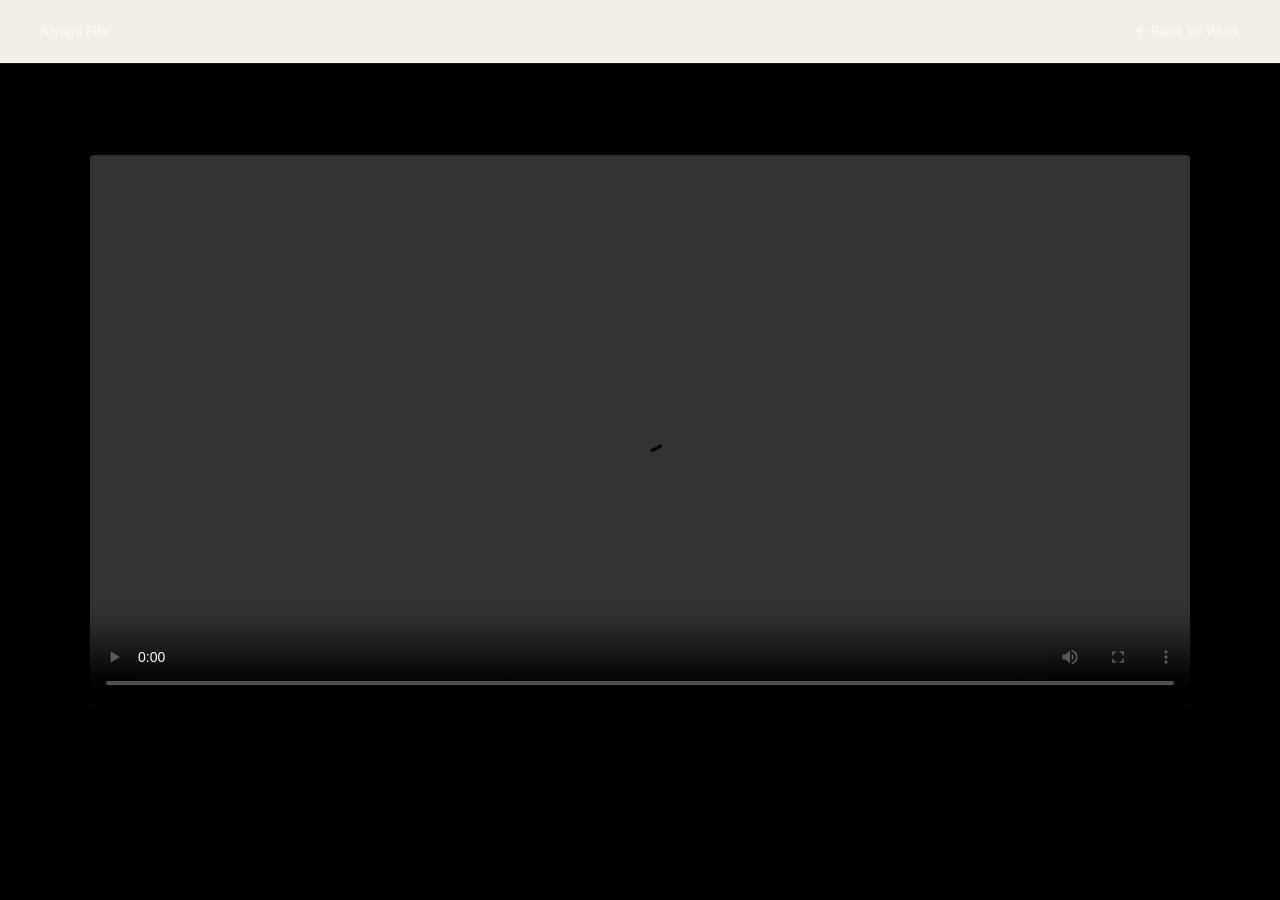
==== att.html @ bc3f8461 "Add dedicated video pages for AT&T, Herdez, and Wells Fargo Food Bank Co-Authored-By: Claude Sonnet " ====
<!DOCTYPE html>
<html lang="en">
<head>
  <meta charset="UTF-8" />
  <meta name="viewport" content="width=device-width, initial-scale=1.0" />
  <title>AT&T Fiber — Amani Fife</title>
  <link rel="stylesheet" href="style.css" />
  <style>
    body { margin: 0; background: #000; display: flex; flex-direction: column; min-height: 100vh; }
    .video-page-nav { display: flex; align-items: center; justify-content: space-between; padding: 20px 40px; }
    .video-page-nav a { color: #fff; text-decoration: none; font-size: 0.9rem; opacity: 0.7; }
    .video-page-nav a:hover { opacity: 1; }
    .video-wrapper { flex: 1; display: flex; align-items: center; justify-content: center; padding: 20px 40px 60px; }
    video { width: 100%; max-width: 1100px; border-radius: 4px; }
  </style>
</head>
<body>
  <nav class="video-page-nav">
    <a href="index.html">Amani Fife</a>
    <a href="work.html">← Back to Work</a>
  </nav>
  <div class="video-wrapper">
    <video src="images/att.mp4" controls autoplay playsinline></video>
  </div>
</body>
</html>
---- style.css ----
/* ============================================
   AMANI FIFE — amani-fife.github.io
   Editorial portfolio stylesheet
   ============================================ */

@import url('https://fonts.googleapis.com/css2?family=Playfair+Display:ital,wght@0,400;0,700;0,900;1,400;1,700&family=DM+Sans:wght@300;400;500&display=swap');

/* --- Variables --- */
:root {
  --cream: #F4EFE6;
  --black: #141414;
  --accent: #D4FF3E;       /* electric chartreuse — the pop */
  --accent-dark: #A8CC00;
  --muted: #888;
  --serif: 'Playfair Display', Georgia, serif;
  --sans: 'DM Sans', system-ui, sans-serif;
  --nav-height: 64px;
}

/* --- Reset --- */
*, *::before, *::after { box-sizing: border-box; margin: 0; padding: 0; }

html { scroll-behavior: smooth; }

body {
  font-family: var(--sans);
  background: var(--cream);
  color: var(--black);
  font-size: 16px;
  line-height: 1.6;
  -webkit-font-smoothing: antialiased;
}

img { max-width: 100%; display: block; }
a { color: inherit; text-decoration: none; }

/* --- Nav --- */
nav {
  position: fixed;
  top: 0; left: 0; right: 0;
  height: var(--nav-height);
  display: flex;
  align-items: center;
  justify-content: space-between;
  padding: 0 40px;
  background: var(--cream);
  border-bottom: 1.5px solid var(--black);
  z-index: 100;
}

.nav-logo {
  font-family: var(--serif);
  font-size: 1.15rem;
  font-weight: 700;
  letter-spacing: -0.02em;
}

.nav-links {
  display: flex;
  gap: 36px;
  list-style: none;
}

.nav-links a {
  font-size: 0.85rem;
  font-weight: 500;
  letter-spacing: 0.08em;
  text-transform: uppercase;
  position: relative;
  padding-bottom: 2px;
  transition: color 0.2s;
}

.nav-links a::after {
  content: '';
  position: absolute;
  bottom: 0; left: 0;
  width: 0; height: 1.5px;
  background: var(--black);
  transition: width 0.25s ease;
}

.nav-links a:hover::after,
.nav-links a.active::after { width: 100%; }

/* --- Page wrapper --- */
.page {
  padding-top: var(--nav-height);
  min-height: 100vh;
}

/* --- Typography --- */
h1, h2, h3 { font-family: var(--serif); line-height: 1.1; }

.eyebrow {
  font-size: 0.75rem;
  font-weight: 500;
  letter-spacing: 0.14em;
  text-transform: uppercase;
  color: var(--muted);
  margin-bottom: 16px;
}

/* --- Accent pill / tag --- */
.pill {
  display: inline-block;
  background: var(--accent);
  color: var(--black);
  padding: 4px 14px;
  border-radius: 100px;
  font-size: 0.78rem;
  font-weight: 500;
  letter-spacing: 0.06em;
  text-transform: uppercase;
}

/* --- Buttons --- */
.btn {
  display: inline-block;
  padding: 14px 32px;
  font-family: var(--sans);
  font-size: 0.85rem;
  font-weight: 500;
  letter-spacing: 0.08em;
  text-transform: uppercase;
  border: 1.5px solid var(--black);
  background: transparent;
  cursor: pointer;
  transition: background 0.2s, color 0.2s;
}
.btn:hover { background: var(--black); color: var(--cream); }

.btn-fill {
  background: var(--black);
  color: var(--cream);
}
.btn-fill:hover { background: var(--accent); color: var(--black); border-color: var(--accent); }

/* --- Divider --- */
hr {
  border: none;
  border-top: 1.5px solid var(--black);
  margin: 0;
}

/* --- Footer --- */
footer {
  border-top: 1.5px solid var(--black);
  padding: 32px 40px;
  display: flex;
  align-items: center;
  justify-content: space-between;
  font-size: 0.8rem;
  color: var(--muted);
}

footer a { transition: color 0.2s; }
footer a:hover { color: var(--black); }

/* ============================================
   HOME / ABOUT
   ============================================ */

.home-hero {
  display: grid;
  grid-template-columns: 1fr 1fr;
  min-height: calc(100vh - var(--nav-height));
  border-bottom: 1.5px solid var(--black);
}

.home-hero-text {
  padding: 80px 60px 80px 40px;
  display: flex;
  flex-direction: column;
  justify-content: center;
  border-right: 1.5px solid var(--black);
}

.home-hero-text h1 {
  font-size: clamp(3.5rem, 6vw, 6rem);
  font-weight: 900;
  line-height: 1;
  margin-bottom: 32px;
}

.home-hero-text h1 em {
  font-style: italic;
  color: var(--muted);
}

.home-hero-text p {
  font-size: 1.05rem;
  line-height: 1.7;
  max-width: 480px;
  margin-bottom: 40px;
  color: #333;
}

.home-hero-image {
  background: var(--black);
  position: relative;
  overflow: hidden;
}

.home-hero-image img {
  width: 100%;
  height: 100%;
  object-fit: cover;
  opacity: 0.88;
  mix-blend-mode: luminosity;
}

.home-hero-image-placeholder {
  width: 100%;
  height: 100%;
  min-height: 500px;
  display: flex;
  flex-direction: column;
  align-items: center;
  justify-content: center;
  color: rgba(255,255,255,0.25);
  font-family: var(--serif);
  font-style: italic;
  font-size: 1.1rem;
  gap: 12px;
}

.home-about {
  display: grid;
  grid-template-columns: 1fr 2fr;
  padding: 80px 40px;
  gap: 60px;
  border-bottom: 1.5px solid var(--black);
}

.home-about-label {
  font-family: var(--serif);
  font-size: 2rem;
  font-weight: 700;
}

.home-about-body p {
  font-size: 1.1rem;
  line-height: 1.8;
  margin-bottom: 20px;
  max-width: 600px;
}

.clients-strip {
  padding: 40px;
  border-bottom: 1.5px solid var(--black);
}

.clients-strip .eyebrow { margin-bottom: 24px; }

.clients-list {
  display: flex;
  flex-wrap: wrap;
  gap: 12px;
}

.client-tag {
  padding: 8px 20px;
  border: 1.5px solid var(--black);
  font-size: 0.82rem;
  font-weight: 500;
  letter-spacing: 0.04em;
  transition: background 0.2s, color 0.2s;
}

.client-tag:hover {
  background: var(--accent);
  border-color: var(--accent);
}

/* ============================================
   WORK / PORTFOLIO
   ============================================ */

.work-header {
  padding: 80px 40px 60px;
  border-bottom: 1.5px solid var(--black);
}

.work-header h1 {
  font-size: clamp(3rem, 6vw, 7rem);
  font-weight: 900;
  line-height: 1;
}

.work-header h1 span {
  display: block;
  font-style: italic;
  font-weight: 400;
  color: var(--muted);
}

.work-grid {
  display: grid;
  grid-template-columns: 1fr 1fr;
}

.work-item {
  border-bottom: 1.5px solid var(--black);
  border-right: 1.5px solid var(--black);
  overflow: hidden;
  position: relative;
  cursor: pointer;
  background: var(--black);
  min-height: 340px;
  display: flex;
  flex-direction: column;
  justify-content: flex-end;
  padding: 32px;
}

.work-item:nth-child(even) { border-right: none; }

.work-item-bg {
  position: absolute;
  inset: 0;
  background-size: cover;
  background-position: center;
  opacity: 0.4;
  transition: opacity 0.4s ease, transform 0.5s ease;
}

.work-item:hover .work-item-bg {
  opacity: 0.6;
  transform: scale(1.04);
}

.work-item-content {
  position: relative;
  z-index: 2;
}

.work-item-number {
  font-size: 0.72rem;
  letter-spacing: 0.12em;
  text-transform: uppercase;
  color: rgba(255,255,255,0.4);
  margin-bottom: 8px;
}

.work-item h2 {
  font-size: 1.8rem;
  color: var(--cream);
  line-height: 1.1;
  margin-bottom: 8px;
}

.work-item p {
  font-size: 0.85rem;
  color: rgba(255,255,255,0.6);
  letter-spacing: 0.04em;
  text-transform: uppercase;
  font-weight: 500;
}

.work-item .work-arrow {
  position: absolute;
  top: 24px;
  right: 28px;
  font-size: 1.5rem;
  color: rgba(255,255,255,0.3);
  transition: color 0.3s, transform 0.3s;
  z-index: 2;
}

.work-item:hover .work-arrow {
  color: var(--accent);
  transform: translate(4px, -4px);
}

/* Video tiles */
.work-item-video-bg {
  position: absolute;
  inset: 0;
  width: 100%;
  height: 100%;
  object-fit: cover;
  opacity: 0.4;
  transition: opacity 0.4s ease;
}

.work-item-video:hover .work-item-video-bg {
  opacity: 0.7;
}

/* ============================================
   POETRY
   ============================================ */

.poetry-header {
  display: grid;
  grid-template-columns: 1fr 1fr;
  border-bottom: 1.5px solid var(--black);
}

.poetry-header-text {
  padding: 80px 60px 80px 40px;
  border-right: 1.5px solid var(--black);
  display: flex;
  flex-direction: column;
  justify-content: center;
}

.poetry-header-text h1 {
  font-size: clamp(3rem, 5vw, 5.5rem);
  font-weight: 900;
  font-style: italic;
  line-height: 1.05;
  margin-bottom: 24px;
}

.poetry-header-text p {
  font-size: 1rem;
  color: #555;
  line-height: 1.7;
  max-width: 400px;
}

.poetry-header-quote {
  padding: 80px 40px;
  display: flex;
  align-items: center;
  justify-content: center;
  background: var(--black);
  color: var(--cream);
}

.poetry-header-quote blockquote {
  font-family: var(--serif);
  font-style: italic;
  font-size: clamp(1.3rem, 2.5vw, 2rem);
  line-height: 1.5;
  max-width: 400px;
}

.poetry-header-quote cite {
  display: block;
  margin-top: 24px;
  font-family: var(--sans);
  font-style: normal;
  font-size: 0.8rem;
  letter-spacing: 0.1em;
  text-transform: uppercase;
  color: var(--accent);
}

.poetry-placeholder {
  padding: 100px 40px;
  text-align: center;
  border-bottom: 1.5px solid var(--black);
}

.poetry-placeholder .big-text {
  font-family: var(--serif);
  font-size: clamp(1.5rem, 4vw, 3.5rem);
  font-style: italic;
  line-height: 1.4;
  max-width: 700px;
  margin: 0 auto 40px;
  color: #555;
}

.poetry-coming-soon {
  display: flex;
  flex-direction: column;
  align-items: center;
  gap: 16px;
}

.poetry-lines {
  display: grid;
  grid-template-columns: repeat(3, 1fr);
  border-top: 1.5px solid var(--black);
}

.poetry-line-item {
  padding: 60px 40px;
  border-right: 1.5px solid var(--black);
  border-bottom: 1.5px solid var(--black);
}

.poetry-line-item:nth-child(3n) { border-right: none; }

.poetry-line-item .line-num {
  font-size: 3rem;
  font-family: var(--serif);
  font-weight: 900;
  color: var(--accent);
  line-height: 1;
  margin-bottom: 16px;
}

.poetry-line-item p {
  font-family: var(--serif);
  font-style: italic;
  font-size: 1.1rem;
  color: #666;
}

/* ============================================
   CONTACT
   ============================================ */

.contact-hero {
  padding: 100px 40px;
  border-bottom: 1.5px solid var(--black);
  display: flex;
  flex-direction: column;
  align-items: flex-start;
  gap: 32px;
}

.contact-hero h1 {
  font-size: clamp(3rem, 7vw, 8rem);
  font-weight: 900;
  line-height: 0.95;
  max-width: 900px;
}

.contact-hero h1 em {
  font-style: italic;
  color: var(--muted);
}

.contact-links {
  display: grid;
  grid-template-columns: 1fr 1fr;
  border-top: 1.5px solid var(--black);
}

.contact-link-item {
  padding: 60px 40px;
  border-right: 1.5px solid var(--black);
  border-bottom: 1.5px solid var(--black);
  display: flex;
  flex-direction: column;
  justify-content: space-between;
  gap: 40px;
  transition: background 0.2s;
}

.contact-link-item:nth-child(even) { border-right: none; }
.contact-link-item:hover { background: var(--accent); }

.contact-link-item .eyebrow { margin-bottom: 0; }

.contact-link-item h2 {
  font-size: 2rem;
  font-weight: 700;
  word-break: break-all;
}

.contact-link-arrow {
  font-size: 2rem;
  align-self: flex-end;
  transition: transform 0.3s;
}

.contact-link-item:hover .contact-link-arrow {
  transform: translate(6px, -6px);
}

/* ============================================
   RESPONSIVE
   ============================================ */

@media (max-width: 768px) {
  nav { padding: 0 20px; }
  .nav-links { gap: 20px; }

  .home-hero,
  .home-about,
  .poetry-header,
  .contact-links,
  .work-grid,
  .poetry-lines { grid-template-columns: 1fr; }

  .home-hero-text { padding: 60px 20px; }
  .home-hero-text h1 { font-size: 3.5rem; }
  .home-hero-image { min-height: 320px; }
  .home-hero-image-placeholder { min-height: 320px; }
  .home-about { padding: 60px 20px; }
  .clients-strip { padding: 40px 20px; }

  .work-header { padding: 60px 20px 40px; }
  .work-item { border-right: none; min-height: 280px; }
  .work-item:nth-child(even) { border-right: none; }

  .poetry-header-text { padding: 60px 20px; border-right: none; }
  .poetry-header-quote { padding: 60px 20px; }
  .poetry-lines { grid-template-columns: 1fr; }
  .poetry-line-item { border-right: none; }
  .poetry-placeholder { padding: 60px 20px; }

  .contact-hero { padding: 60px 20px; }
  .contact-link-item { border-right: none; padding: 40px 20px; }

  footer { padding: 24px 20px; flex-direction: column; gap: 12px; text-align: center; }
}
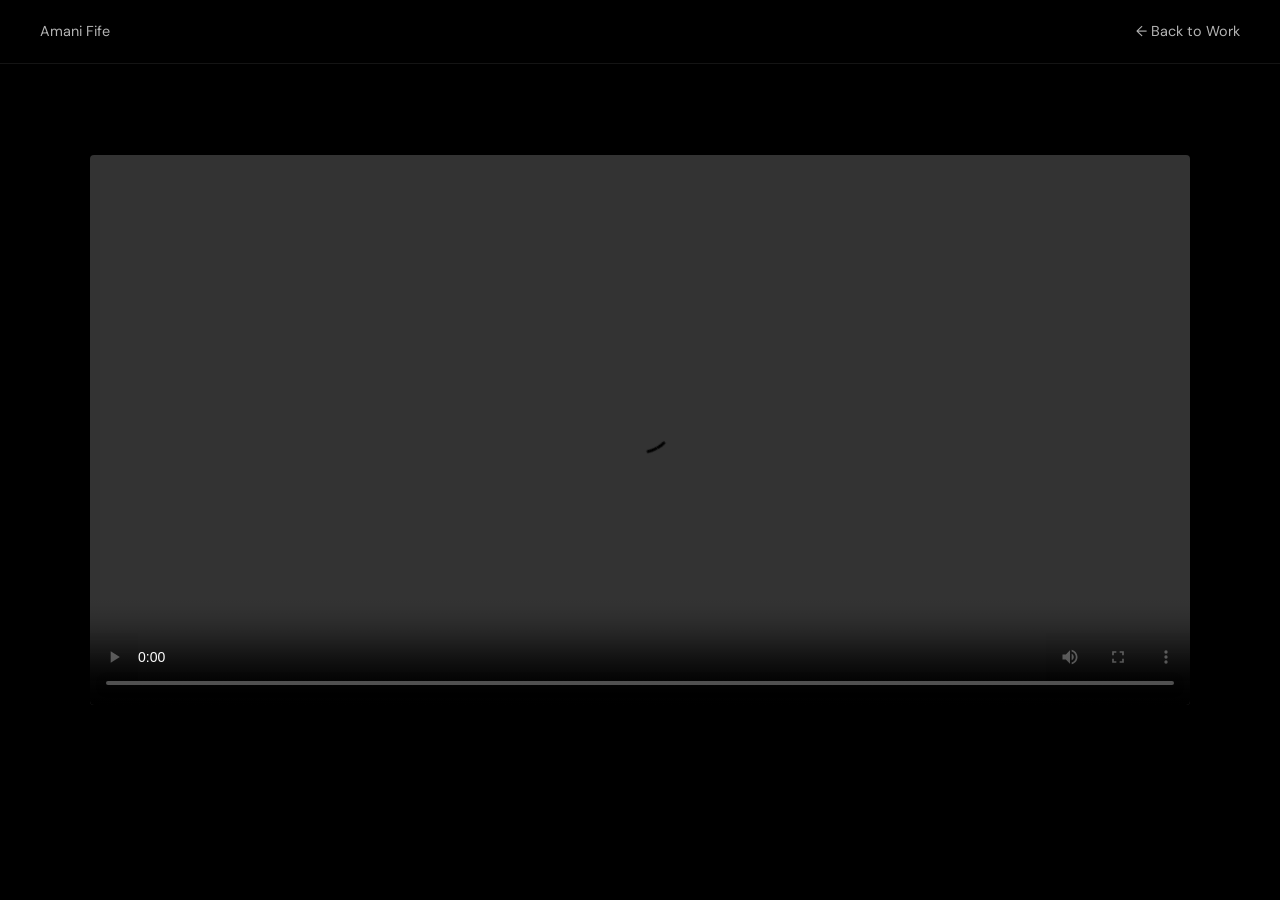
==== commit a0e1ba72: "Fix nav contrast on video pages — black background Co-Authored-By: Claude Sonnet 4.6 <noreply@anthro" ====
--- a/att.html
+++ b/att.html
@@ -7,7 +7,7 @@
   <link rel="stylesheet" href="style.css" />
   <style>
     body { margin: 0; background: #000; display: flex; flex-direction: column; min-height: 100vh; }
-    .video-page-nav { display: flex; align-items: center; justify-content: space-between; padding: 20px 40px; }
+    .video-page-nav { display: flex; align-items: center; justify-content: space-between; padding: 20px 40px; background: #000; }
     .video-page-nav a { color: #fff; text-decoration: none; font-size: 0.9rem; opacity: 0.7; }
     .video-page-nav a:hover { opacity: 1; }
     .video-wrapper { flex: 1; display: flex; align-items: center; justify-content: center; padding: 20px 40px 60px; }
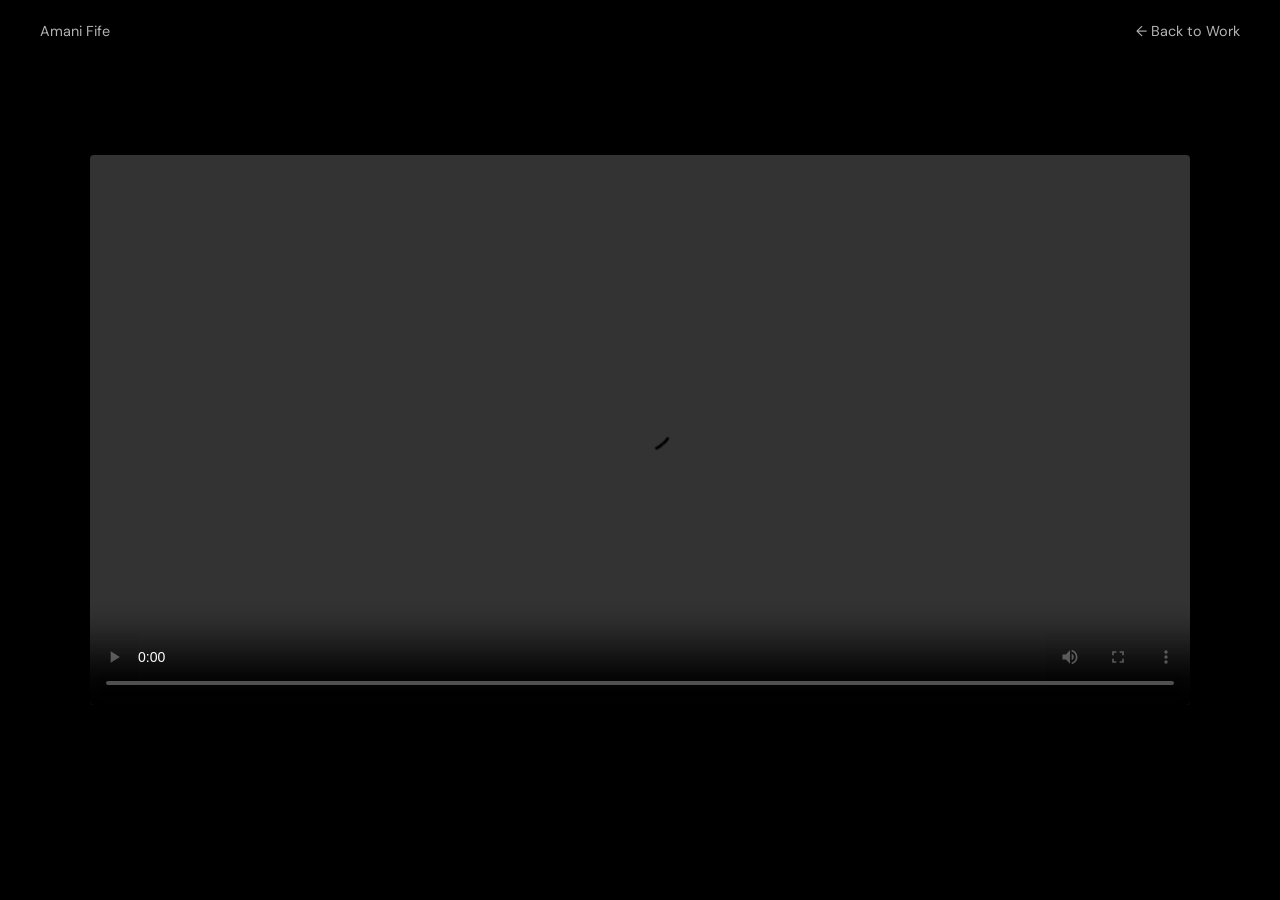
==== commit d91b2e1d: "Force black nav on video pages to override global cream style Co-Authored-By: Claude Sonnet 4.6 <nor" ====
--- a/att.html
+++ b/att.html
@@ -7,7 +7,7 @@
   <link rel="stylesheet" href="style.css" />
   <style>
     body { margin: 0; background: #000; display: flex; flex-direction: column; min-height: 100vh; }
-    .video-page-nav { display: flex; align-items: center; justify-content: space-between; padding: 20px 40px; background: #000; }
+    .video-page-nav { display: flex; align-items: center; justify-content: space-between; padding: 20px 40px; background: #000 !important; border-bottom-color: #000 !important; }
     .video-page-nav a { color: #fff; text-decoration: none; font-size: 0.9rem; opacity: 0.7; }
     .video-page-nav a:hover { opacity: 1; }
     .video-wrapper { flex: 1; display: flex; align-items: center; justify-content: center; padding: 20px 40px 60px; }
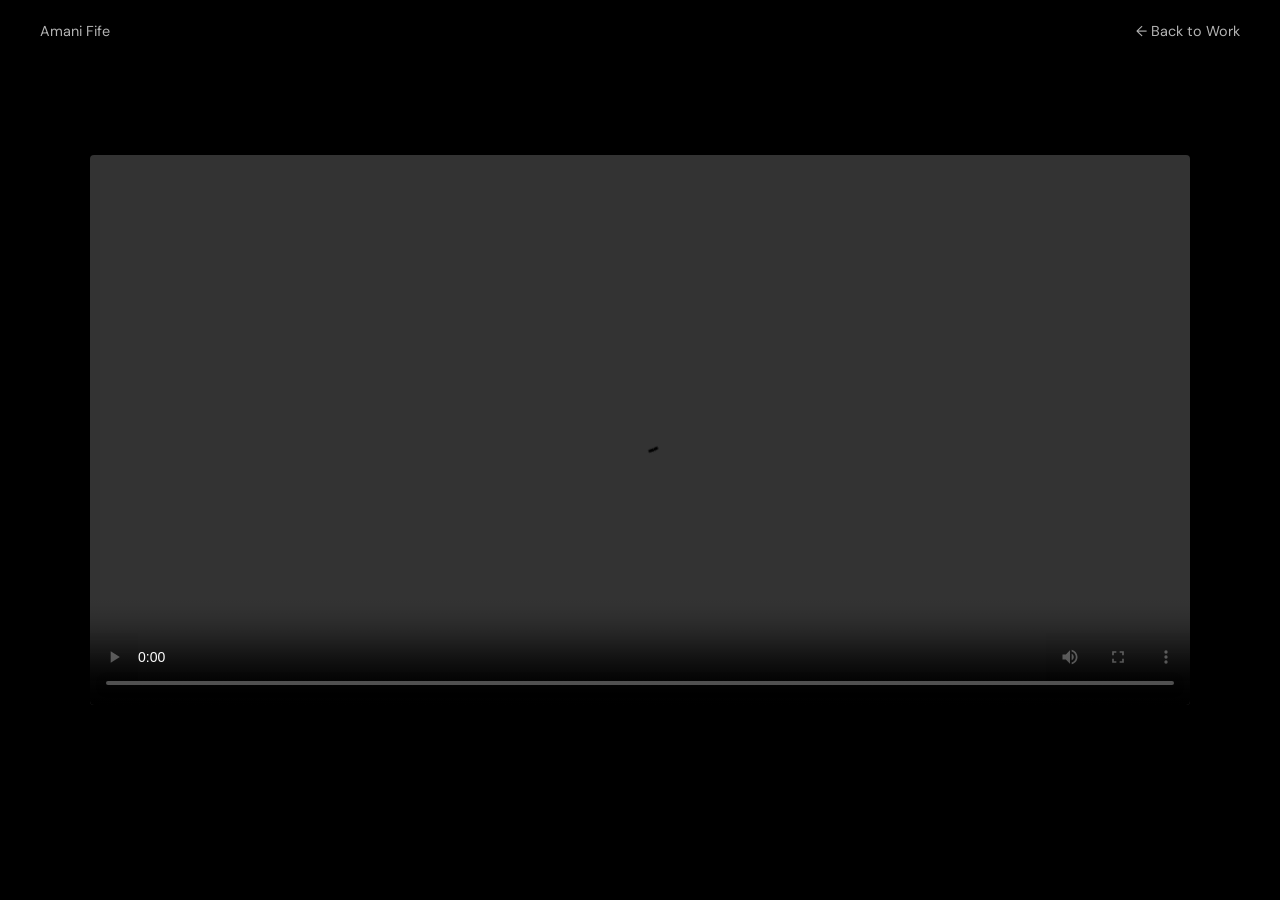
==== commit 7b999505: "Add AF favicon to all pages Co-Authored-By: Claude Sonnet 4.6 <noreply@anthropic.com>" ====
--- a/att.html
+++ b/att.html
@@ -4,6 +4,7 @@
   <meta charset="UTF-8" />
   <meta name="viewport" content="width=device-width, initial-scale=1.0" />
   <title>AT&T Fiber — Amani Fife</title>
+  <link rel="icon" href="favicon.svg" type="image/svg+xml" />
   <link rel="stylesheet" href="style.css" />
   <style>
     body { margin: 0; background: #000; display: flex; flex-direction: column; min-height: 100vh; }
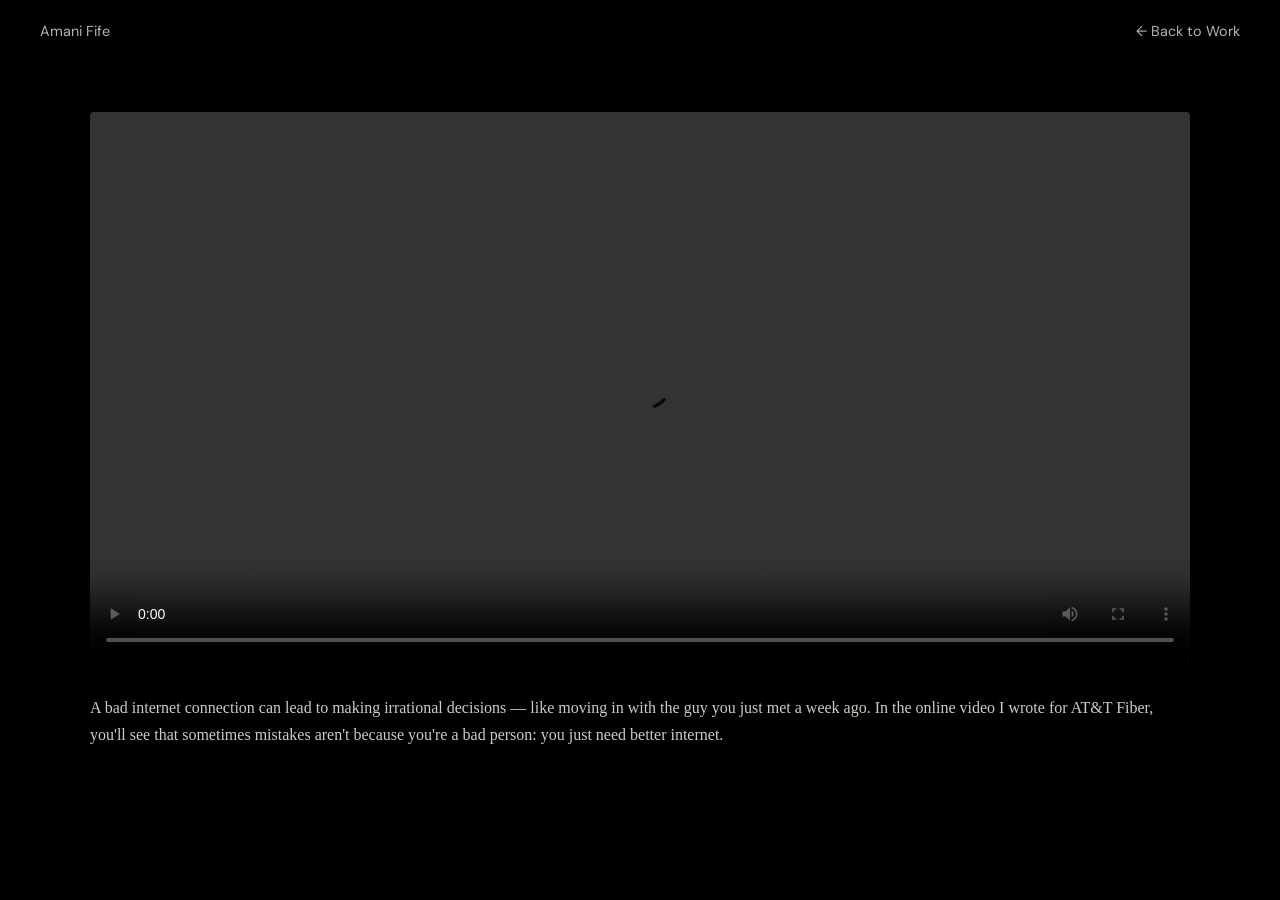
==== commit 933282a9: "Add concept description to AT&T video page Co-Authored-By: Claude Sonnet 4.6 <noreply@anthropic.com>" ====
--- a/att.html
+++ b/att.html
@@ -21,7 +21,10 @@
     <a href="work.html">← Back to Work</a>
   </nav>
   <div class="video-wrapper">
-    <video src="images/att.mp4" controls autoplay playsinline></video>
+    <div style="width: 100%; max-width: 1100px;">
+      <video src="images/att.mp4" controls autoplay playsinline style="width: 100%; border-radius: 4px;"></video>
+      <p style="margin-top: 24px; color: #F4EFE6; font-family: Georgia, serif; font-size: 1rem; line-height: 1.7; opacity: 0.85;">A bad internet connection can lead to making irrational decisions — like moving in with the guy you just met a week ago. In the online video I wrote for AT&T Fiber, you'll see that sometimes mistakes aren't because you're a bad person: you just need better internet.</p>
+    </div>
   </div>
 </body>
 </html>
--- a/style.css
+++ b/style.css
@@ -206,8 +206,7 @@
   width: 100%;
   height: 100%;
   object-fit: cover;
-  opacity: 0.88;
-  mix-blend-mode: luminosity;
+  opacity: 1;
 }
 
 .home-hero-image-placeholder {
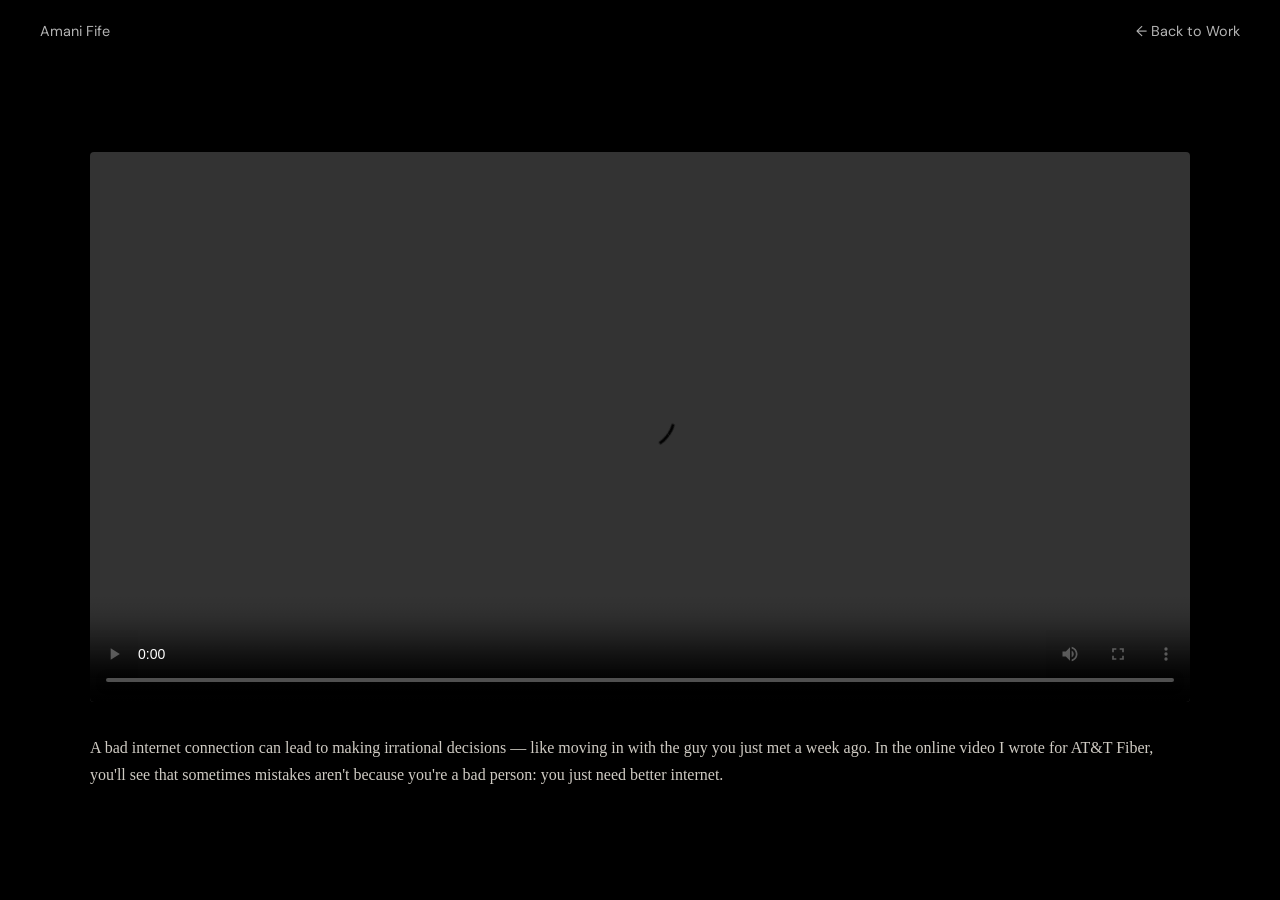
==== commit 3dd2cb42: "Fix content being cut off by fixed nav on all work pages Co-Authored-By: Claude Sonnet 4.6 <noreply@" ====
--- a/att.html
+++ b/att.html
@@ -11,7 +11,7 @@
     .video-page-nav { display: flex; align-items: center; justify-content: space-between; padding: 20px 40px; background: #000 !important; border-bottom-color: #000 !important; }
     .video-page-nav a { color: #fff; text-decoration: none; font-size: 0.9rem; opacity: 0.7; }
     .video-page-nav a:hover { opacity: 1; }
-    .video-wrapper { flex: 1; display: flex; align-items: center; justify-content: center; padding: 20px 40px 60px; }
+    .video-wrapper { flex: 1; display: flex; align-items: center; justify-content: center; padding: 100px 40px 60px; }
     video { width: 100%; max-width: 1100px; border-radius: 4px; }
   </style>
 </head>
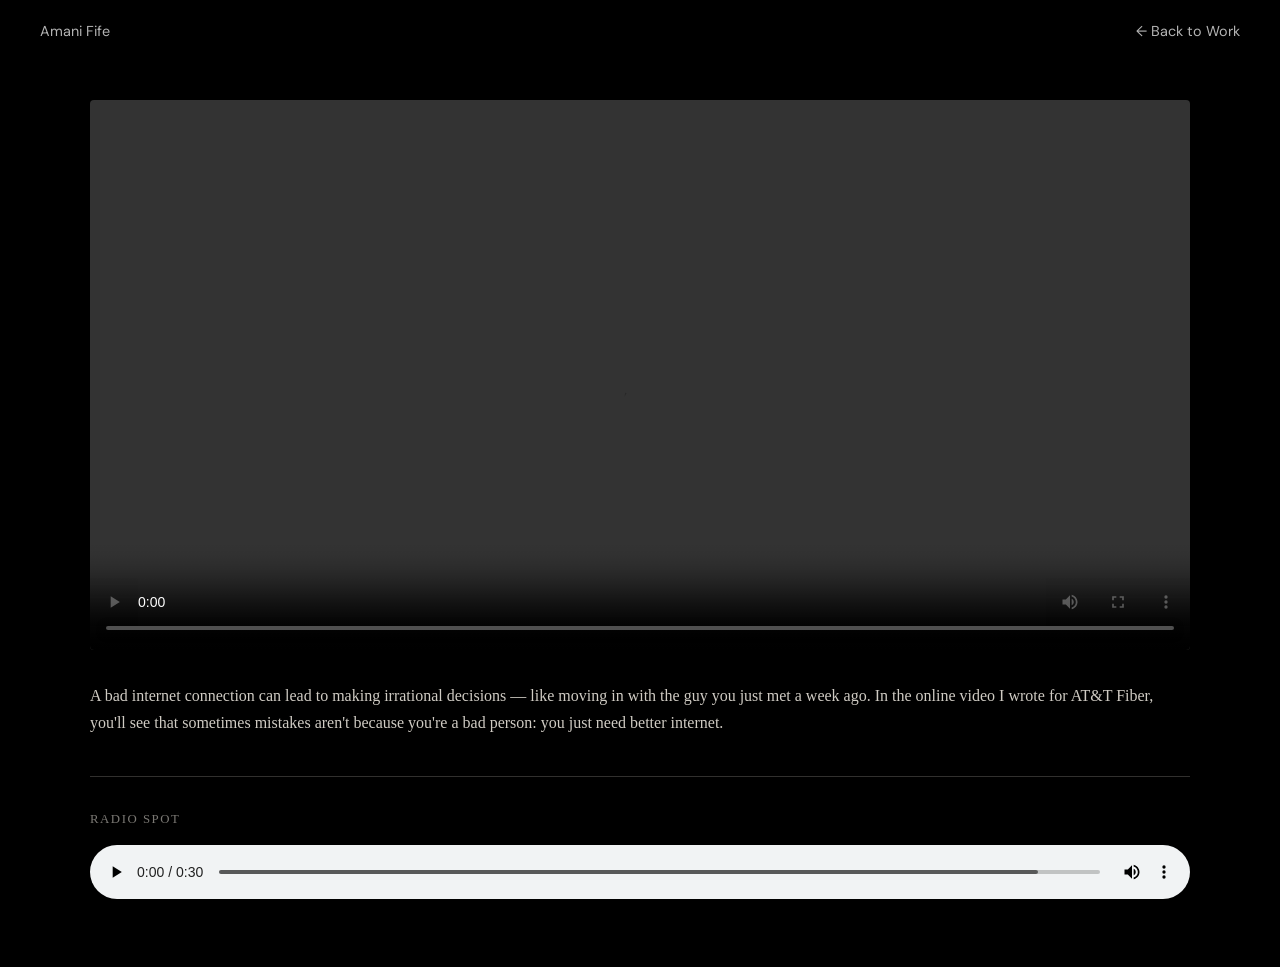
==== commit e2053757: "Add AT&T radio spot to AT&T video page Co-Authored-By: Claude Sonnet 4.6 <noreply@anthropic.com>" ====
--- a/att.html
+++ b/att.html
@@ -24,6 +24,12 @@
     <div style="width: 100%; max-width: 1100px;">
       <video src="images/att.mp4" controls autoplay playsinline style="width: 100%; border-radius: 4px;"></video>
       <p style="margin-top: 24px; color: #F4EFE6; font-family: Georgia, serif; font-size: 1rem; line-height: 1.7; opacity: 0.85;">A bad internet connection can lead to making irrational decisions — like moving in with the guy you just met a week ago. In the online video I wrote for AT&T Fiber, you'll see that sometimes mistakes aren't because you're a bad person: you just need better internet.</p>
+      <div style="margin-top: 40px; border-top: 1px solid rgba(244,239,230,0.2); padding-top: 32px;">
+        <p style="color: #F4EFE6; font-family: Georgia, serif; font-size: 0.8rem; letter-spacing: 0.12em; text-transform: uppercase; opacity: 0.5; margin-bottom: 16px;">Radio Spot</p>
+        <audio controls style="width: 100%; accent-color: #E8449A;">
+          <source src="images/att radio.mp3" type="audio/mpeg">
+        </audio>
+      </div>
     </div>
   </div>
 </body>
--- a/style.css
+++ b/style.css
@@ -9,8 +9,8 @@
 :root {
   --cream: #F4EFE6;
   --black: #141414;
-  --accent: #D4FF3E;       /* electric chartreuse — the pop */
-  --accent-dark: #A8CC00;
+  --accent: #E8449A;       /* barbie pink — the pop */
+  --accent-dark: #B5307A;
   --muted: #888;
   --serif: 'Playfair Display', Georgia, serif;
   --sans: 'DM Sans', system-ui, sans-serif;
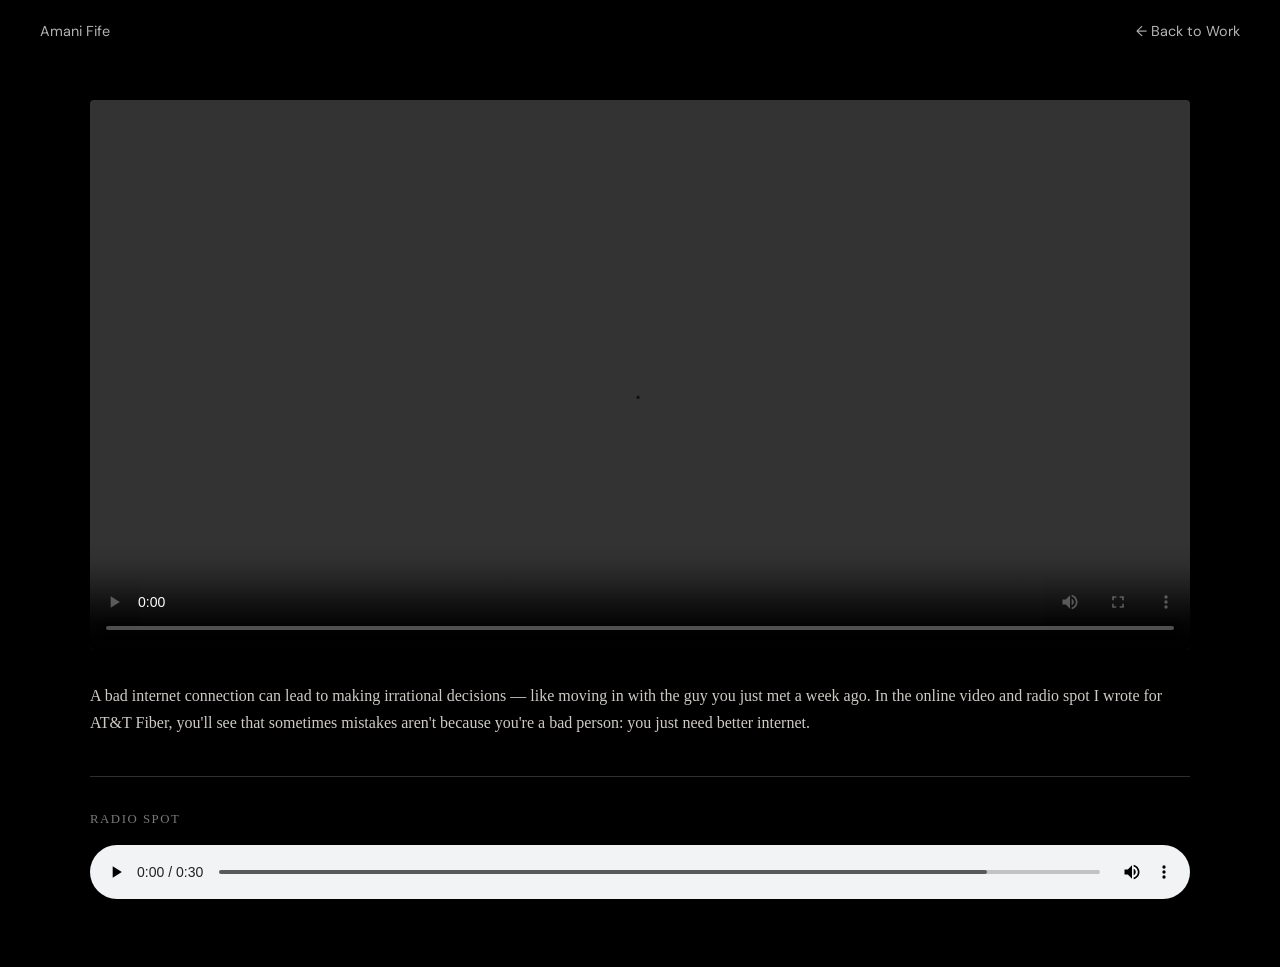
==== commit e8b1918d: "Update AT&T page description to mention radio spot Co-Authored-By: Claude Sonnet 4.6 <noreply@anthro" ====
--- a/att.html
+++ b/att.html
@@ -23,7 +23,7 @@
   <div class="video-wrapper">
     <div style="width: 100%; max-width: 1100px;">
       <video src="images/att.mp4" controls autoplay playsinline style="width: 100%; border-radius: 4px;"></video>
-      <p style="margin-top: 24px; color: #F4EFE6; font-family: Georgia, serif; font-size: 1rem; line-height: 1.7; opacity: 0.85;">A bad internet connection can lead to making irrational decisions — like moving in with the guy you just met a week ago. In the online video I wrote for AT&T Fiber, you'll see that sometimes mistakes aren't because you're a bad person: you just need better internet.</p>
+      <p style="margin-top: 24px; color: #F4EFE6; font-family: Georgia, serif; font-size: 1rem; line-height: 1.7; opacity: 0.85;">A bad internet connection can lead to making irrational decisions — like moving in with the guy you just met a week ago. In the online video and radio spot I wrote for AT&T Fiber, you'll see that sometimes mistakes aren't because you're a bad person: you just need better internet.</p>
       <div style="margin-top: 40px; border-top: 1px solid rgba(244,239,230,0.2); padding-top: 32px;">
         <p style="color: #F4EFE6; font-family: Georgia, serif; font-size: 0.8rem; letter-spacing: 0.12em; text-transform: uppercase; opacity: 0.5; margin-bottom: 16px;">Radio Spot</p>
         <audio controls style="width: 100%; accent-color: #E8449A;">
